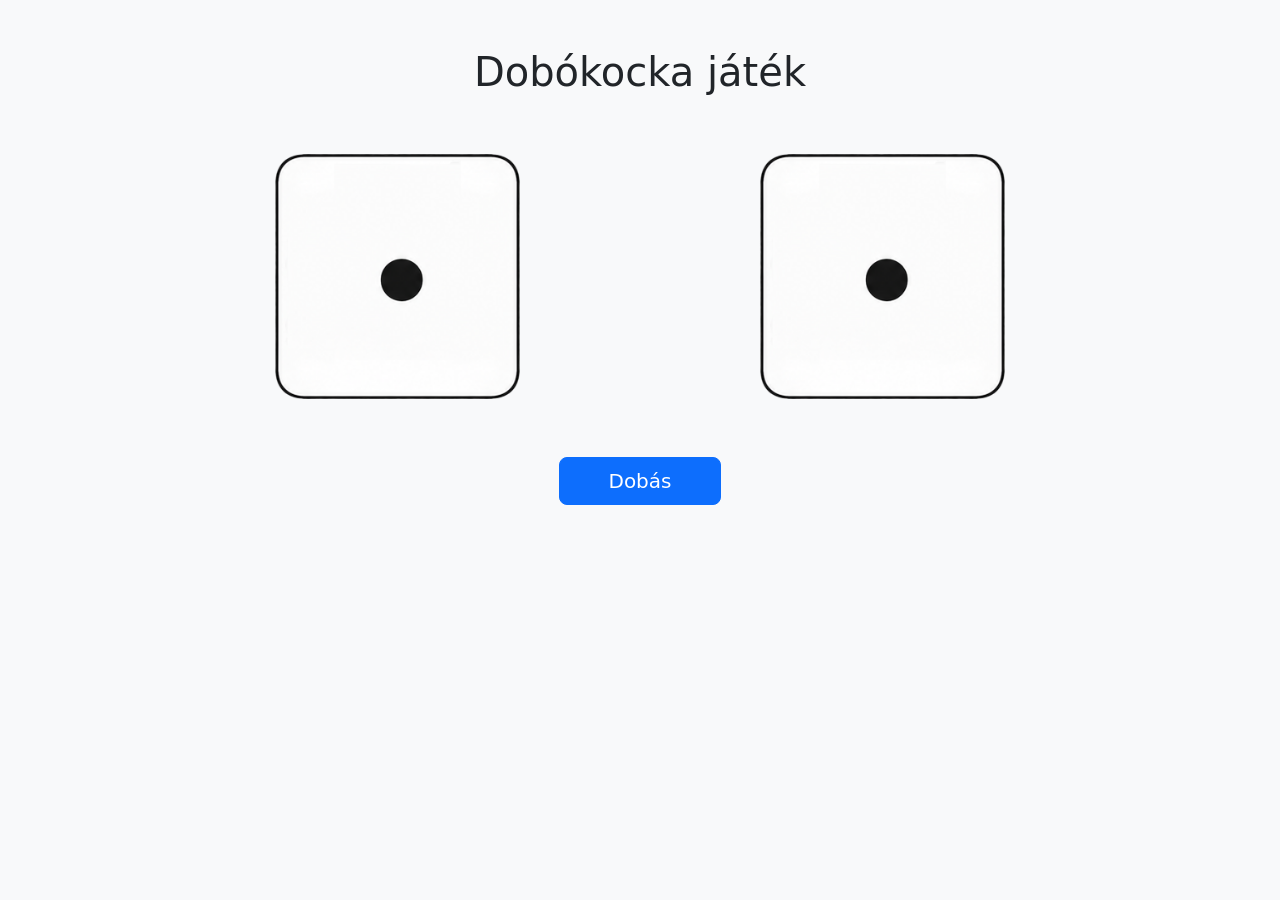
==== dobokocka.html @ 3bf025ab "kisebb valtoztatasok, fooldal.html Co-authored-by: Copilot <copilot@github.com>" ====
<!DOCTYPE html>
<html lang="hu">
<head>
    <meta charset="UTF-8">
    <meta name="viewport" content="width=device-width, initial-scale=1, shrink-to-fit=no">
    <link rel="stylesheet" href="CSS/dobokocka.css">
    <link href="https://cdn.jsdelivr.net/npm/bootstrap@5.3.8/dist/css/bootstrap.min.css" rel="stylesheet" integrity="sha384-sRIl4kxILFvY47J16cr9ZwB07vP4J8+LH7qKQnuqkuIAvNWLzeN8tE5YBujZqJLB" crossorigin="anonymous">
    
    <title>Dobókocka</title>
</head>
<body class="bg-light"> 

<div class="container text-center py-5">
    <h1 id="Felirat" class="mb-5">Dobókocka játék</h1>
    
    <div class="row justify-content-center align-items-center g-4 Dobokocka">
        <div class="col-6 col-md-4 col-lg-3">
            <img id="BalKocka" src="IMG/Dobokocka/dobokocka1.png" class="img-fluid kocka" alt="Dobókocka">
        </div>
        <div class="col-6 col-md-4 col-lg-3">
            <img id="JobbKocka" src="IMG/Dobokocka/dobokocka1.png" class="img-fluid kocka" alt="Dobókocka">
        </div>
    </div>

    <div class="mt-5">
        <button id="DobasButton" class="btn btn-primary btn-lg px-5">Dobás</button>
    </div>

    <div class="mt-4">
        <h2 id="Eredmeny"></h2>
    </div>
</div>
<script src="JS/dobokocka.js"></script>
<script src="https://cdn.jsdelivr.net/npm/bootstrap@5.3.8/dist/js/bootstrap.bundle.min.js" integrity="sha384-FKyoEForCGlyvwx9Hj09JcYn3nv7wiPVlz7YYwJrWVcXK/BmnVDxM+D2scQbITxI" crossorigin="anonymous"></script>
</body>
</html>
---- CSS/dobokocka.css ----
#Felirat{
    text-align: center;
}

.Dobokocka{
    display: flex;
    justify-content: center;
    gap: 200px;
    margin-top: 150px;
}
.Button{
    display: flex;
    justify-content: center;
    margin-top: 50px;
}
.Eredmeny{
    display: flex;
    justify-content: center;
    margin-top: 50px;
}
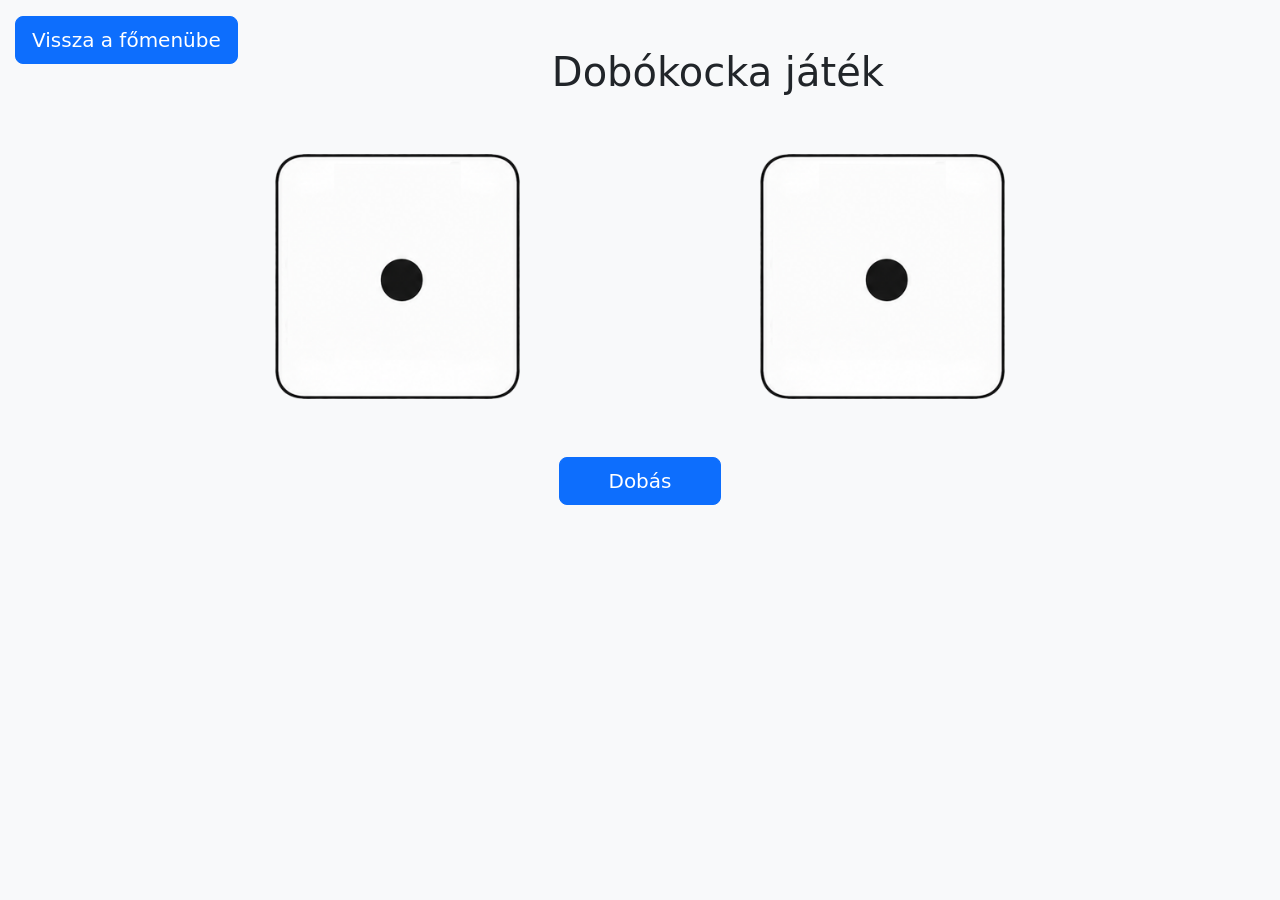
==== commit 4647635f: "dobokocka vaalasaztas gomb mukodik, vissza gomb fomenube  mukodik Co-authored-by: Copilot <copilot@g" ====
--- a/dobokocka.html
+++ b/dobokocka.html
@@ -9,19 +9,19 @@
     <title>Dobókocka</title>
 </head>
 <body class="bg-light"> 
-
+<button id="VisszaButton" class="btn btn-primary btn-lg px-3 gomb mt-3">Vissza a főmenübe</button>
 <div class="container text-center py-5">
     <h1 id="Felirat" class="mb-5">Dobókocka játék</h1>
     
     <div class="row justify-content-center align-items-center g-4 Dobokocka">
         <div class="col-6 col-md-4 col-lg-3">
-            <img id="BalKocka" src="IMG/Dobokocka/dobokocka1.png" class="img-fluid kocka" alt="Dobókocka">
+            <img id="BalKocka" src="IMG/Dobokocka/dobokocka1.png" class="img-fluid" alt="DobókockaBal" title="DobókockaBal">
         </div>
         <div class="col-6 col-md-4 col-lg-3">
-            <img id="JobbKocka" src="IMG/Dobokocka/dobokocka1.png" class="img-fluid kocka" alt="Dobókocka">
+            <img id="JobbKocka" src="IMG/Dobokocka/dobokocka1.png" class="img-fluid" alt="DobókockaJobb" title="DobókockaJobb">
         </div>
     </div>
-
+    
     <div class="mt-5">
         <button id="DobasButton" class="btn btn-primary btn-lg px-5">Dobás</button>
     </div>
--- a/CSS/dobokocka.css
+++ b/CSS/dobokocka.css
@@ -17,4 +17,9 @@
     display: flex;
     justify-content: center;
     margin-top: 50px;
+}
+
+#VisszaButton{
+    float: left;
+    margin-left: 15px;
 }
